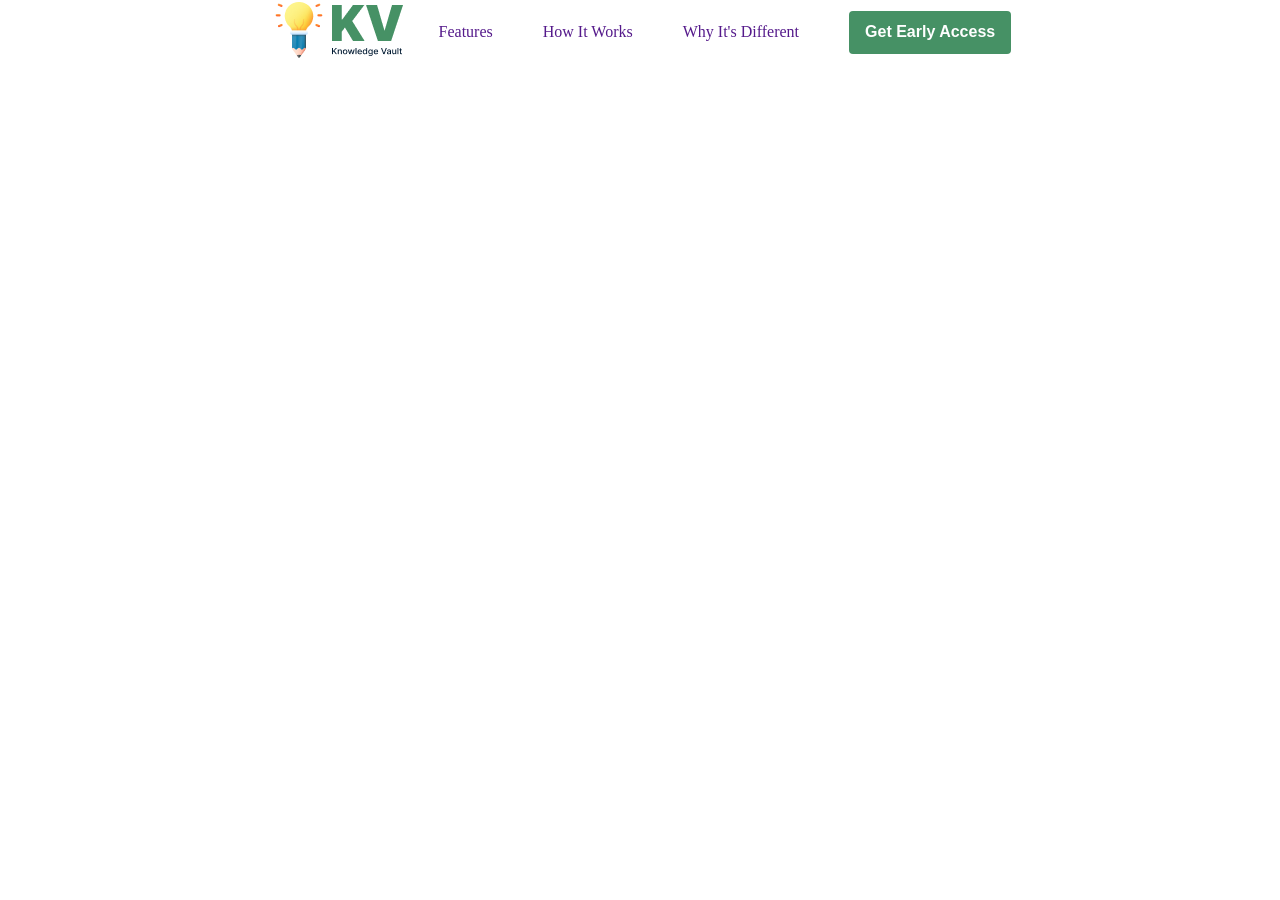
==== assets/index.html @ 0b348b91 "Header fiel save the github" ====
<!DOCTYPE html>
<html lang="en">
<head>
    <meta charset="UTF-8">
    <meta name="viewport" content="width=device-width, initial-scale=1.0">
    <title>Riadul Islam B13-A01-Knowledge-Vault</title>
    <link rel="preconnect" href="https://fonts.googleapis.com">
<link rel="preconnect" href="https://fonts.gstatic.com" crossorigin>
<link href="https://fonts.googleapis.com/css2?family=Inter:ital,opsz,wght@0,14..32,100..900;1,14..32,100..900&family=Open+Sans:ital,wght@0,300..800;1,300..800&display=swap" rel="stylesheet">
<link rel="stylesheet" href="styles/portfolio.css">
</head>
<body class=".font-inter">
    <header>
        <nav>
            <div class="logo"><img src="../assets/logo-navbar.png" alt=""></div>
            <ul class="menu">
                <li><a href="">Features</a></li>
                <li><a href="">How It Works</a></li>
                <li><a href="">Why It's Different</a></li>
                <li><button class="btn">Get Early Access</button></li>
                
            </ul>
        </nav>
        <section>
            <div>
                
                <h1></h1>
            </div>
        </section>
    </header>
    
</body>
</html>
---- assets/styles/portfolio.css ----
*{
  margin: 0;
  padding: 0;
  box-sizing: border-box;
}
.font-inter{
  font-family: "Inter", sans-serif;
  font-optical-sizing: auto;
}
.header{
    background-color: rgba(255, 255, 255, 1);
    align-items: center;
    display: flex;
    justify-content: center;
    padding: 20px 80px;
}
nav{
  width: 58%;
  max-width: 932px;
  margin: 0 auto;
  display: flex;
  justify-content: space-between;
  align-items: center;
}
nav.logo img{
  width: 139px;
  height: 60px;
  padding-left: 120px;
}
nav .menu{
  display: flex;
  list-style-type: none;rgba(255, 255, 255, 1);
  gap: 50px;
  align-items: center;
  grid-area: 346px;
}
nav .menu a{
  font-size: 16px;
  color:var(--#000000, rgba(0, 0, 0, 1));
  text-decoration: none;
  font-weight: 500px;
  margin: 0 auto;
}
.btn{
  color:rgba(255, 255, 255, 1);
  background-color:rgba(70, 145, 101, 1) ;
  border: none;
  padding: 12.5px 16px;
  border-radius: 4px;
  font-size: 16px;
  font-weight: 600;
  display: inline-block;
  cursor: pointer;
}
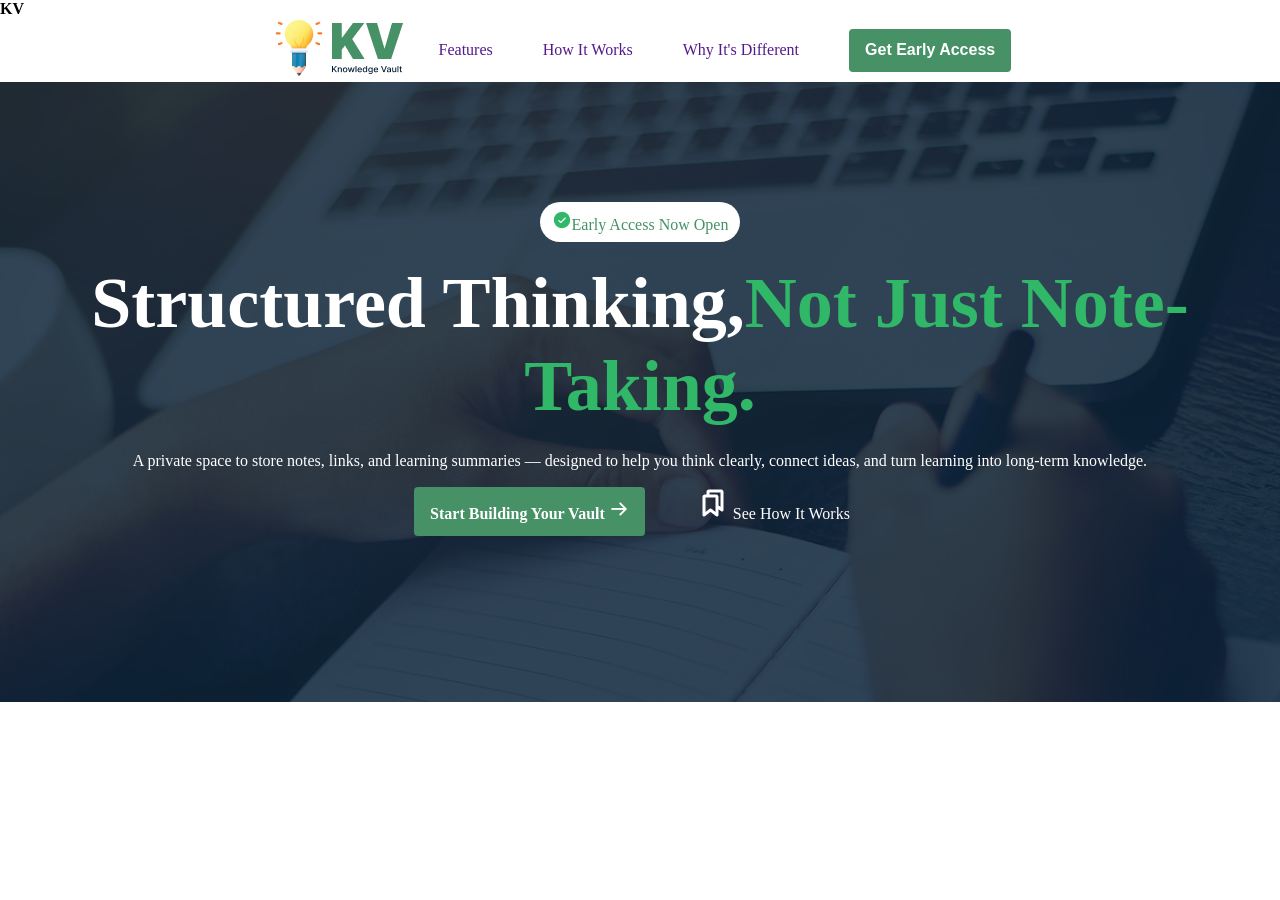
==== commit b8c369ea: "banner section complete" ====
--- a/assets/index.html
+++ b/assets/index.html
@@ -11,6 +11,7 @@
 </head>
 <body class=".font-inter">
     <header>
+        <strong>KV</strong>
         <nav>
             <div class="logo"><img src="../assets/logo-navbar.png" alt=""></div>
             <ul class="menu">
@@ -21,12 +22,17 @@
                 
             </ul>
         </nav>
-        <section>
-            <div>
-                
-                <h1></h1>
+        <section class="banner">
+            <div class="badge"> <img src="../assets/CheckCircle.png" alt="">Early Access Now Open </div>
+            <h1>Structured Thinking,<span>Not Just Note-Taking.</span></h1>
+            <p>A private space to store notes, links, and learning summaries — designed to
+help you think clearly, connect ideas, and turn learning into long-term knowledge.</p>
+            <div class="banner-contain">
+                <a class="btn" href="">Start Building Your Vault <img src="../assets/ArrowRight.png" alt=""></a>
+                <a class="btn-outline"><img src="../assets/Bookmarks.png"alt=""> See How It Works</a>
             </div>
         </section>
+        <section></section>
     </header>
     
 </body>
--- a/assets/styles/portfolio.css
+++ b/assets/styles/portfolio.css
@@ -51,4 +51,49 @@
   font-weight: 600;
   display: inline-block;
   cursor: pointer;
-}+}
+.banner{
+  background: url(../hero-bg.png);
+  background-size: cover;
+  background-position: center;
+  color: rgba(0, 25, 49, 0.8);
+  text-align: center;
+  padding: 120px 20px;
+}
+.banner .badge{
+  display: inline-block;
+  background: rgba(255, 255, 255, 1);
+  color: rgba(70, 145, 101, 1);
+  padding: 8px 12px;
+  border-radius: 1000px;
+  font-size: 16px;
+  margin-bottom: 20px;
+
+}
+.banner h1{
+  font-size: 72px;
+  margin-bottom: 24px;
+  color: rgba(255, 255, 255, 1);
+  font-weight: 700;
+  row-height:84px;
+  align-items: center;
+}
+.banner h1 span{
+  color: rgba(48, 184, 104, 1);
+}
+.banner p{
+  max-width: 1360px;
+  margin: 0 auto;
+  color:rgba(255, 255, 255, 1);
+}
+.banner-contain a{
+  margin: 16.5px 16px 46px;
+  text-decoration: none;
+}
+.btn-outline{
+  border: 1px 4px solid;
+  padding: 12px 16px;
+  border-radius: 8px;
+  color: rgba(255, 255, 255, 1);
+  margin: 16.5px 46px 16px;
+}
